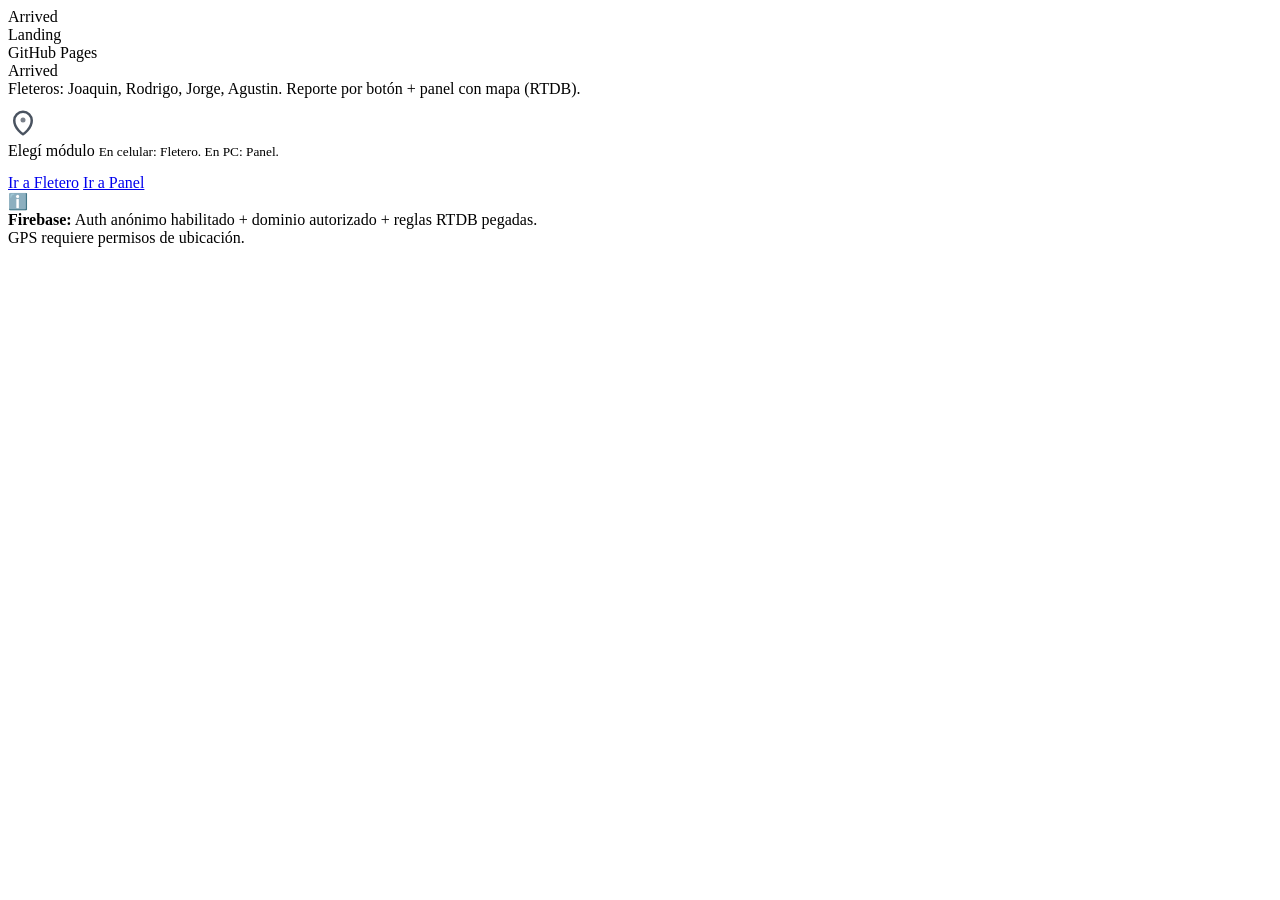
==== index.html @ c42e2b91 "eso tilin" ====
<!doctype html>
<html lang="es">
<head>
  <meta charset="utf-8" />
  <meta name="viewport" content="width=device-width,initial-scale=1" />
  <meta name="theme-color" content="#bfe6e2" />
  <link rel="manifest" href="./manifest.webmanifest">
  <link rel="stylesheet" href="./shared/ui.css" />
  <title>Arrived · Fleteros</title>
</head>
<body>
  <div class="wrap" style="max-width:980px">
    <div class="nav">
      <div class="brand"><div class="t">Arrived</div><div class="s">Landing</div></div>
      <div class="navActions"><div class="pill"><span class="dot"></span><span>GitHub Pages</span></div></div>
    </div>

    <div class="hero">
      <div class="heroTop">
        <div>
          <div class="hTitle">Arrived</div>
          <div class="hSub">Fleteros: Joaquin, Rodrigo, Jorge, Agustin. Reporte por botón + panel con mapa (RTDB).</div>
        </div>
      </div>

      <div class="center" style="padding-top:10px">
        <div class="ring">
          <div class="ringInner">
            <svg width="30" height="30" viewBox="0 0 24 24" fill="none">
              <path d="M12 21s7-4.4 7-11A7 7 0 0 0 5 10c0 6.6 7 11 7 11Z" stroke="rgba(14,26,43,.75)" stroke-width="2" stroke-linejoin="round"/>
              <path d="M12 11.5a2 2 0 1 0 0-4 2 2 0 0 0 0 4Z" fill="rgba(14,26,43,.55)"/>
            </svg>
          </div>
        </div>

        <div class="h1">
          Elegí módulo
          <small>En celular: Fletero. En PC: Panel.</small>
        </div>

        <div class="row" style="margin-top:14px">
          <a class="btn btnPrimary" href="./fletero/index.html" style="text-align:center; width:min(520px,100%)">Ir a Fletero</a>
          <a class="btn btnGhost" href="./panel/index.html" style="text-align:center; width:min(520px,100%)">Ir a Panel</a>
        </div>

        <div class="status">
          <div>ℹ️</div>
          <div>
            <div><b>Firebase:</b> Auth anónimo habilitado + dominio autorizado + reglas RTDB pegadas.</div>
            <div class="small">GPS requiere permisos de ubicación.</div>
          </div>
        </div>
      </div>
    </div>
  </div>
</body>
</html>
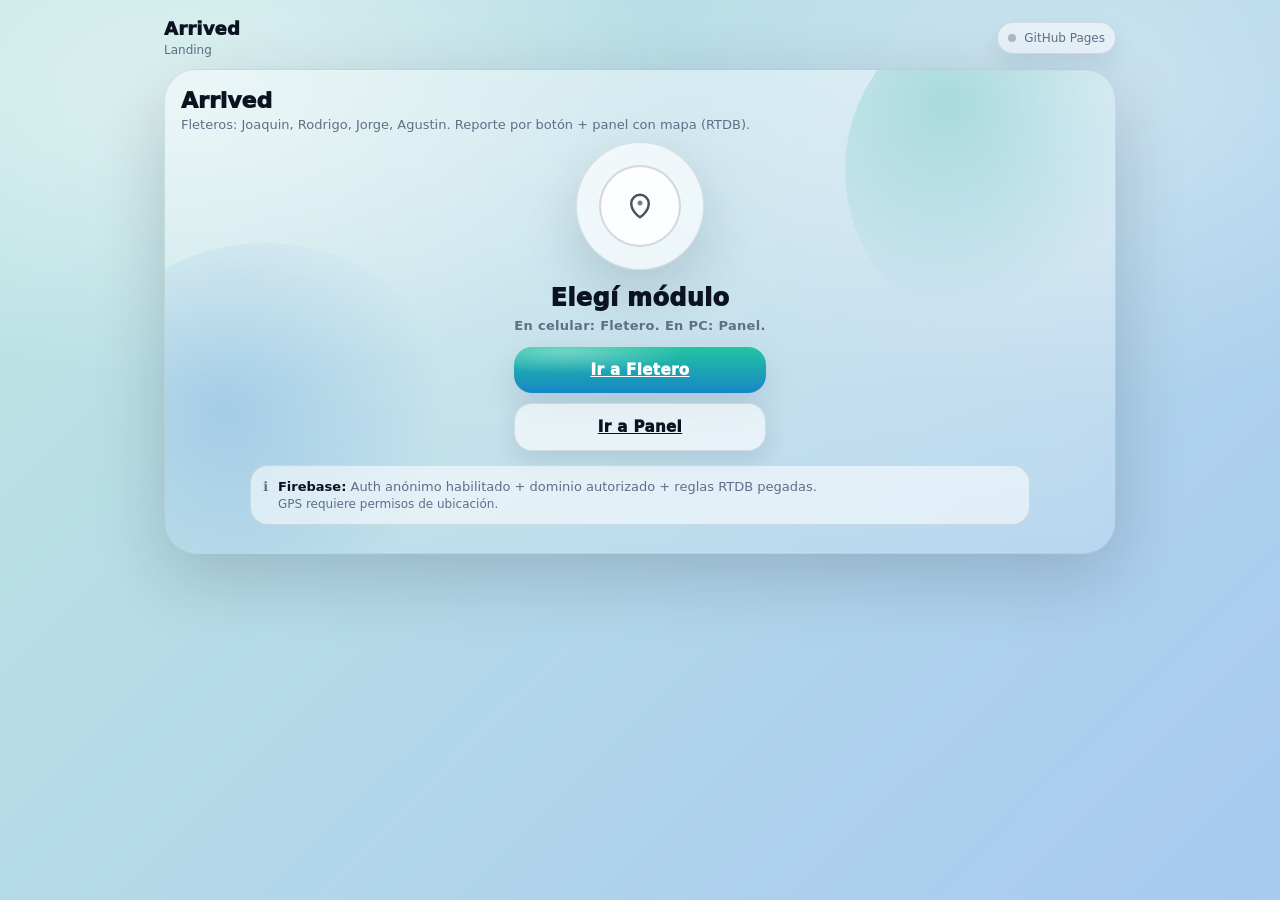
==== commit 8d04e367: "Separar" ====
--- a/index.html
+++ b/index.html
@@ -7,6 +7,7 @@
   <link rel="manifest" href="./manifest.webmanifest">
   <link rel="stylesheet" href="./shared/ui.css" />
   <title>Arrived · Fleteros</title>
+  <link rel="apple-touch-icon" href="./icons/icon-192.png">
 </head>
 <body>
   <div class="wrap" style="max-width:980px">
@@ -53,5 +54,11 @@
       </div>
     </div>
   </div>
+
+  <script>
+    if ('serviceWorker' in navigator) {
+      navigator.serviceWorker.register('./sw.js').catch(()=>{});
+    }
+  </script>
 </body>
 </html>
--- a/shared/ui.css
+++ b/shared/ui.css
@@ -0,0 +1,70 @@
+
+:root{
+  --bgA:#bfe6e2; --bgB:#a8c9f0;
+  --ink:#0b1320; --muted:#5f6f88;
+  --card:rgba(255,255,255,.82); --line:rgba(11,19,32,.10);
+  --shadow:0 18px 60px rgba(11,19,32,.18);
+  --primary:#18a79f; --primaryB:#2a78d6;
+  --ok:#16b364; --bad:#f04438;
+  font-family: system-ui,-apple-system,Segoe UI,Roboto,Arial,sans-serif;
+}
+*{box-sizing:border-box}
+html,body{height:100%}
+body{
+  margin:0;color:var(--ink);
+  background:
+    radial-gradient(900px 540px at 15% 10%, rgba(255,255,255,.50), transparent 55%),
+    radial-gradient(780px 520px at 85% 10%, rgba(255,255,255,.32), transparent 60%),
+    linear-gradient(135deg,var(--bgA),var(--bgB));
+}
+.wrap{width:min(1100px,100%);margin:0 auto;padding:18px 14px 34px}
+.nav{display:flex;justify-content:space-between;align-items:center;gap:12px;margin-bottom:12px}
+.brand{display:flex;flex-direction:column;gap:4px}
+.brand .t{font-weight:950;letter-spacing:.2px;font-size:18px}
+.brand .s{color:var(--muted);font-size:12px;line-height:1.2}
+.navActions{display:flex;gap:10px;align-items:center;flex-wrap:wrap}
+.pill{display:flex;align-items:center;gap:8px;padding:8px 10px;border-radius:999px;border:1px solid var(--line);background:rgba(255,255,255,.55);color:var(--muted);font-size:12px;box-shadow:0 10px 25px rgba(11,19,32,.08)}
+.dot{width:8px;height:8px;border-radius:50%;background:rgba(11,19,32,.25)}
+.hero{
+  position:relative;overflow:hidden;border-radius:32px;border:1px solid var(--line);
+  background:linear-gradient(180deg,rgba(255,255,255,.40),rgba(255,255,255,.14));
+  box-shadow:0 22px 70px rgba(11,19,32,.18);padding:18px 16px;
+}
+.hero:before,.hero:after{pointer-events:none !important}
+.hero:before{
+  content:"";position:absolute;inset:-70px -70px auto auto;width:340px;height:340px;border-radius:999px;
+  background:radial-gradient(circle at 30% 30%,rgba(24,167,159,.26),transparent 62%);
+}
+.hero:after{
+  content:"";position:absolute;inset:auto auto -110px -110px;width:420px;height:420px;border-radius:999px;
+  background:radial-gradient(circle at 40% 40%,rgba(42,120,214,.22),transparent 62%);
+}
+.heroTop{position:relative;z-index:2;display:flex;justify-content:space-between;align-items:flex-start;gap:12px}
+.hTitle{font-weight:950;font-size:22px}
+.hSub{margin-top:4px;color:var(--muted);font-size:13px;max-width:720px}
+.center{position:relative;z-index:2;display:grid;place-items:center;padding:22px 0 10px}
+.ring{width:128px;height:128px;border-radius:999px;background:rgba(255,255,255,.66);border:1px solid var(--line);box-shadow:0 22px 55px rgba(11,19,32,.14);display:grid;place-items:center}
+.ringInner{width:82px;height:82px;border-radius:999px;border:2px solid rgba(11,19,32,.16);background:rgba(255,255,255,.78);display:grid;place-items:center}
+.h1{margin-top:14px;text-align:center;font-weight:950;font-size:24px;letter-spacing:.3px}
+.h1 small{display:block;margin-top:6px;font-weight:800;color:var(--muted);font-size:13px}
+.card{margin-top:12px;background:linear-gradient(180deg,var(--card),rgba(255,255,255,.68));border:1px solid var(--line);border-radius:26px;box-shadow:var(--shadow);backdrop-filter:blur(10px);padding:16px}
+label{display:block;font-size:12px;color:var(--muted);margin:12px 0 6px}
+input,select,textarea{width:100%;background:rgba(255,255,255,.88);border:1px solid var(--line);color:var(--ink);border-radius:16px;padding:12px 12px;outline:none;font-size:15px}
+.btn{border:0;border-radius:18px;padding:14px 14px;font-weight:950;letter-spacing:.4px;font-size:15px;cursor:pointer;user-select:none;transition:transform .05s ease,filter .15s ease,box-shadow .15s ease;box-shadow:0 14px 35px rgba(11,19,32,.12);touch-action:manipulation;-webkit-tap-highlight-color:transparent}
+.btn:active{transform:scale(.99)}
+.btn[disabled]{opacity:.65;cursor:not-allowed}
+.btnPrimary{background:radial-gradient(120% 120% at 20% 10%,rgba(255,255,255,.35),transparent 40%),linear-gradient(180deg,#23c5a0,#1687c6);color:#fff}
+.btnGhost{background:rgba(255,255,255,.62);border:1px solid var(--line);color:var(--ink);box-shadow:0 10px 25px rgba(11,19,32,.10)}
+.btnSmall{padding:10px 12px;border-radius:16px;font-size:13px;font-weight:900;letter-spacing:.2px}
+.row{display:flex;gap:10px;flex-wrap:wrap;align-items:center;justify-content:center;margin-top:12px}
+.badge{display:inline-flex;align-items:center;gap:8px;padding:8px 10px;border-radius:999px;border:1px solid var(--line);background:rgba(255,255,255,.55);color:var(--muted);font-size:12px;box-shadow:0 10px 25px rgba(11,19,32,.08)}
+.status{width:min(780px,100%);margin-top:14px;padding:12px;border-radius:18px;border:1px solid var(--line);background:rgba(255,255,255,.56);color:var(--muted);font-size:13px;line-height:1.35;display:flex;gap:10px;align-items:flex-start}
+.status b{color:var(--ink)}
+.tableWrap{border:1px solid var(--line);border-radius:18px;overflow:hidden;background:rgba(255,255,255,.55)}
+table{width:100%;border-collapse:collapse;font-size:13px}
+th,td{padding:10px 10px;border-bottom:1px solid var(--line);vertical-align:top}
+th{text-align:left;color:var(--muted);font-size:12px;font-weight:900;letter-spacing:.3px;background:rgba(255,255,255,.60)}
+tr:last-child td{border-bottom:0}
+.small{font-size:12px;color:var(--muted)}
+.grid2{display:grid;grid-template-columns:1.25fr .75fr;gap:12px}
+@media(max-width:900px){.grid2{grid-template-columns:1fr}.hTitle{font-size:20px}.h1{font-size:22px}}
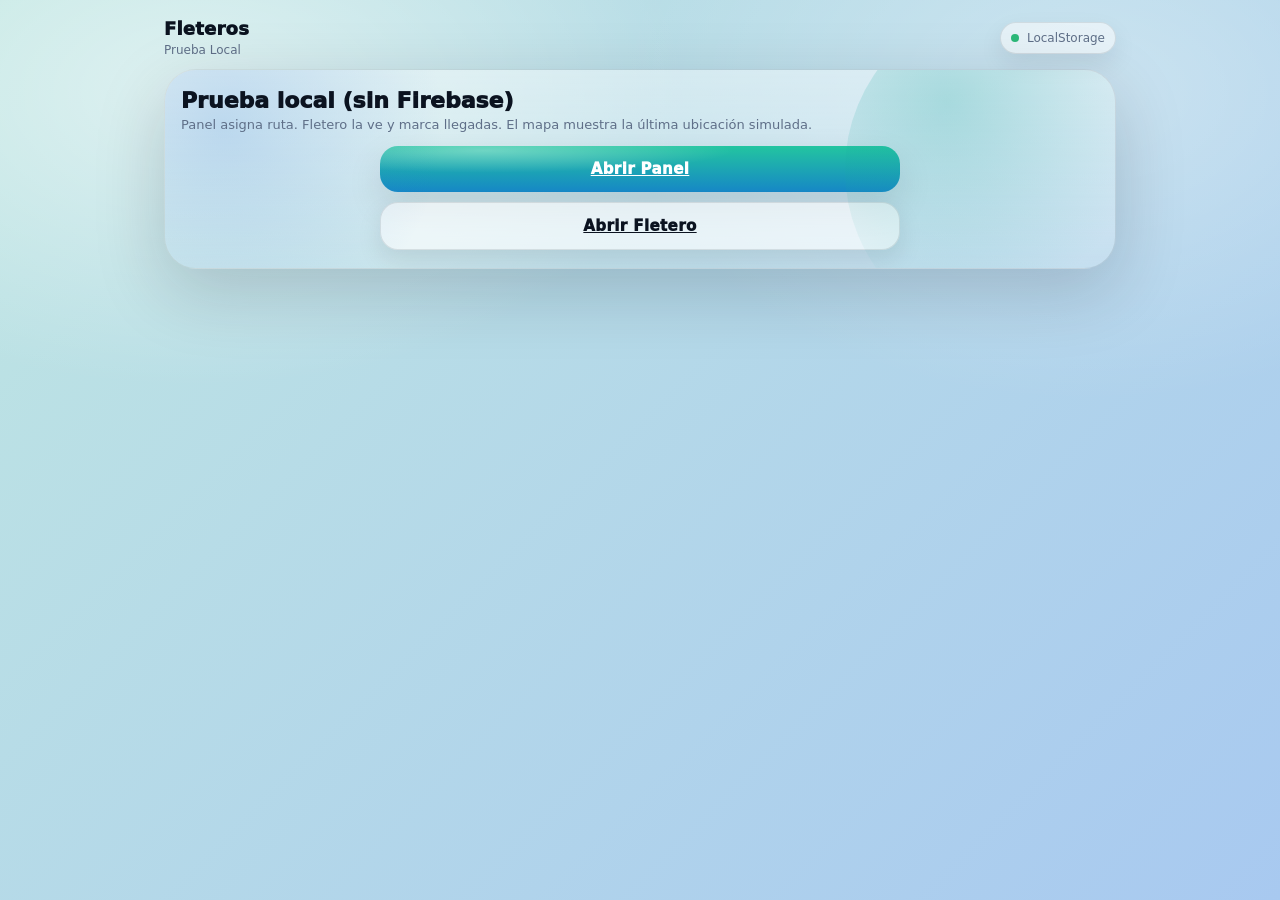
==== commit 9384ff19: "ads" ====
--- a/index.html
+++ b/index.html
@@ -3,62 +3,27 @@
 <head>
   <meta charset="utf-8" />
   <meta name="viewport" content="width=device-width,initial-scale=1" />
-  <meta name="theme-color" content="#bfe6e2" />
-  <link rel="manifest" href="./manifest.webmanifest">
-  <link rel="stylesheet" href="./shared/ui.css" />
-  <title>Arrived · Fleteros</title>
-  <link rel="apple-touch-icon" href="./icons/icon-192.png">
+  <link rel="stylesheet" href="./shared/ui.css?v=local" />
+  <title>Fleteros · Local</title>
 </head>
 <body>
   <div class="wrap" style="max-width:980px">
     <div class="nav">
-      <div class="brand"><div class="t">Arrived</div><div class="s">Landing</div></div>
-      <div class="navActions"><div class="pill"><span class="dot"></span><span>GitHub Pages</span></div></div>
+      <div class="brand"><div class="t">Fleteros</div><div class="s">Prueba Local</div></div>
+      <div class="navActions"><div class="pill"><span class="dot" style="background:rgba(23,178,106,.9)"></span><span>LocalStorage</span></div></div>
     </div>
-
     <div class="hero">
       <div class="heroTop">
         <div>
-          <div class="hTitle">Arrived</div>
-          <div class="hSub">Fleteros: Joaquin, Rodrigo, Jorge, Agustin. Reporte por botón + panel con mapa (RTDB).</div>
+          <div class="hTitle">Prueba local (sin Firebase)</div>
+          <div class="hSub">Panel asigna ruta. Fletero la ve y marca llegadas. El mapa muestra la última ubicación simulada.</div>
         </div>
       </div>
-
-      <div class="center" style="padding-top:10px">
-        <div class="ring">
-          <div class="ringInner">
-            <svg width="30" height="30" viewBox="0 0 24 24" fill="none">
-              <path d="M12 21s7-4.4 7-11A7 7 0 0 0 5 10c0 6.6 7 11 7 11Z" stroke="rgba(14,26,43,.75)" stroke-width="2" stroke-linejoin="round"/>
-              <path d="M12 11.5a2 2 0 1 0 0-4 2 2 0 0 0 0 4Z" fill="rgba(14,26,43,.55)"/>
-            </svg>
-          </div>
-        </div>
-
-        <div class="h1">
-          Elegí módulo
-          <small>En celular: Fletero. En PC: Panel.</small>
-        </div>
-
-        <div class="row" style="margin-top:14px">
-          <a class="btn btnPrimary" href="./fletero/index.html" style="text-align:center; width:min(520px,100%)">Ir a Fletero</a>
-          <a class="btn btnGhost" href="./panel/index.html" style="text-align:center; width:min(520px,100%)">Ir a Panel</a>
-        </div>
-
-        <div class="status">
-          <div>ℹ️</div>
-          <div>
-            <div><b>Firebase:</b> Auth anónimo habilitado + dominio autorizado + reglas RTDB pegadas.</div>
-            <div class="small">GPS requiere permisos de ubicación.</div>
-          </div>
-        </div>
+      <div class="row" style="margin-top:14px">
+        <a class="btn btnPrimary" href="./panel/index.html" style="text-align:center; width:min(520px,100%)">Abrir Panel</a>
+        <a class="btn btnGhost" href="./fletero/index.html" style="text-align:center; width:min(520px,100%)">Abrir Fletero</a>
       </div>
     </div>
   </div>
-
-  <script>
-    if ('serviceWorker' in navigator) {
-      navigator.serviceWorker.register('./sw.js').catch(()=>{});
-    }
-  </script>
 </body>
 </html>
